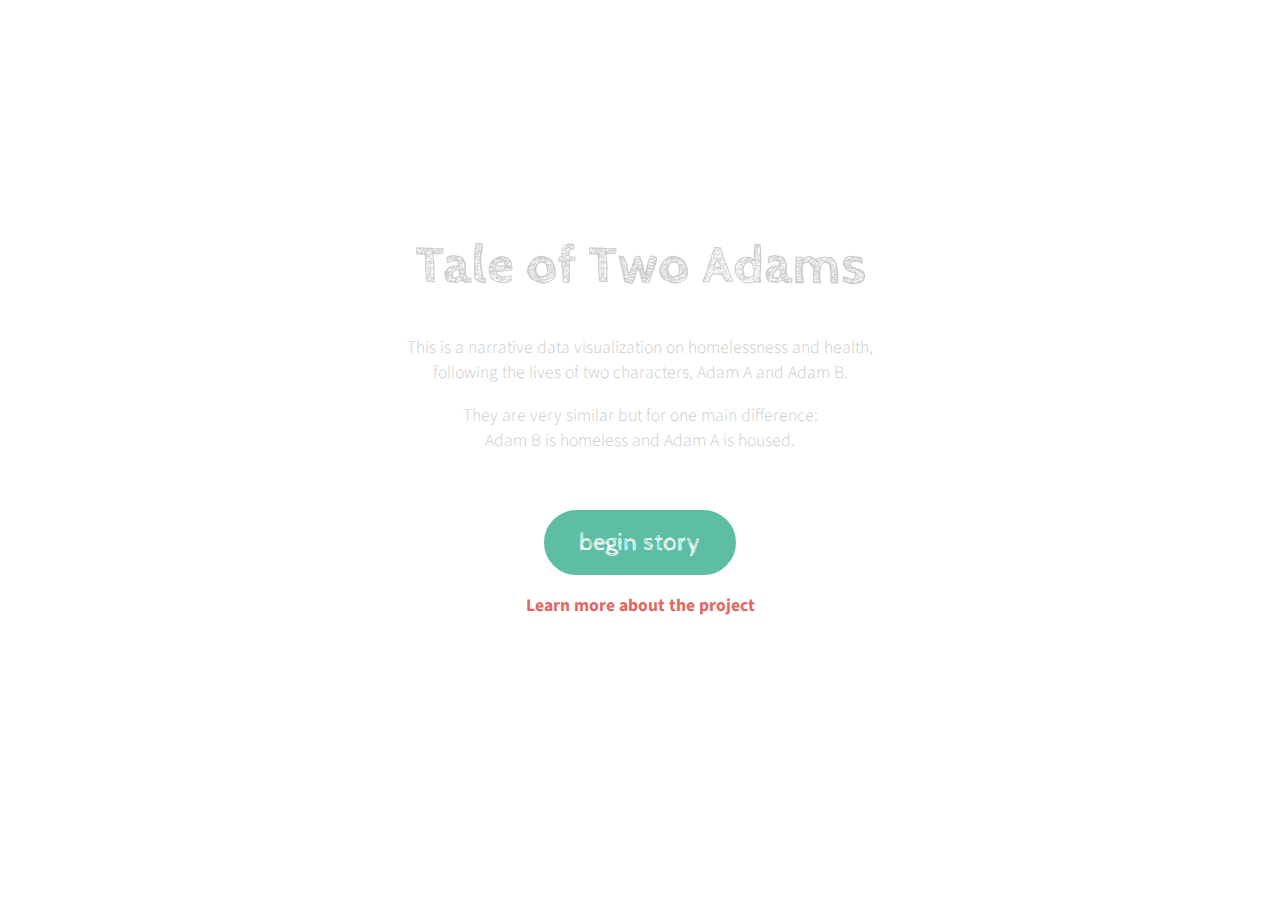
==== prev-index.html @ b91653f2 "initialize" ====
<!DOCTYPE html>
<html>
<head>
	<link rel="stylesheet" type="text/css" href="css/style.css">
	<link href="https://fonts.googleapis.com/css?family=Source+Sans+Pro:300, 700" rel="stylesheet">
	<link href="https://fonts.googleapis.com/css?family=Cabin+Sketch" rel="stylesheet">
	<title>Tale of Two Adams</title>
	
</head>
<body>
	<div class="header-outer">
		<div class="header-content">
			
			<div class="v_space"></div>

			<h1 id="header_pt1">Tale of Two Adams</h1>
			
			<div id="intro-wrapper">
				<div id="intro">
					<p></p>
					<p>This is a narrative data visualization on homelessness and health, <br>following the lives of two characters, Adam A and Adam B. </p>
					<p>They are very similar but for one main difference: <br>Adam B is homeless and Adam A is housed.</p>
				</div>
			</div>
			
			<button class="button">begin story</button>
			<p></p>
			<a href="">Learn more about the project</a>
			
		</div>
	</div>
	
</body>
</html>
---- css/style.css ----
/*body{
	background: url(../img/splash.jpg) no-repeat center center fixed; 
	-webkit-background-size: cover;
	-moz-background-size: cover;
	-o-background-size: cover;
	background-size: cover;
}*/

.header-content{
	padding-top: 100px;
	text-align: center;
	display: table-cell;
    height: 100%;
    vertical-align: middle;
}

#header-logo{
	width:30%;
	height:auto;
}

.header-outer{
	height: 100%;
    width: 100%;
    display: table;
}

#header_pt1{
	font-family: 'Cabin Sketch', cursive;
	font-size:55px;
	color: #ccc;	
	
}

.v_space{
	margin: 10%;
}

p{
	font-family: 'Source Sans Pro', sans-serif;
	font-weight: 300;
	font-size: 110%;
}

a{
	font-family: 'Source Sans Pro', sans-serif;
	text-decoration: none;
	color:#e16964;
	font-weight: 700;
	font-size: 110%;
}

#intro-wrapper{
	width:100%;
}

#intro{
	margin: 0 auto;
	width:90%;
	color:#ccc;
}

.jumbotron{
	background-color: #999;
}

.button {
	margin-top: 40px;
    background-color: #5ebea4; /* Green */
    border: 3px solid #5ebea4;
    border-radius: 40px;
    color: #fff;
    cursor: pointer;
    padding: 15px 32px;
    text-align: center;
    text-decoration: none;
    display: inline-block;
    font-size: 25px;
    font-family: 'Cabin Sketch', cursive;
}
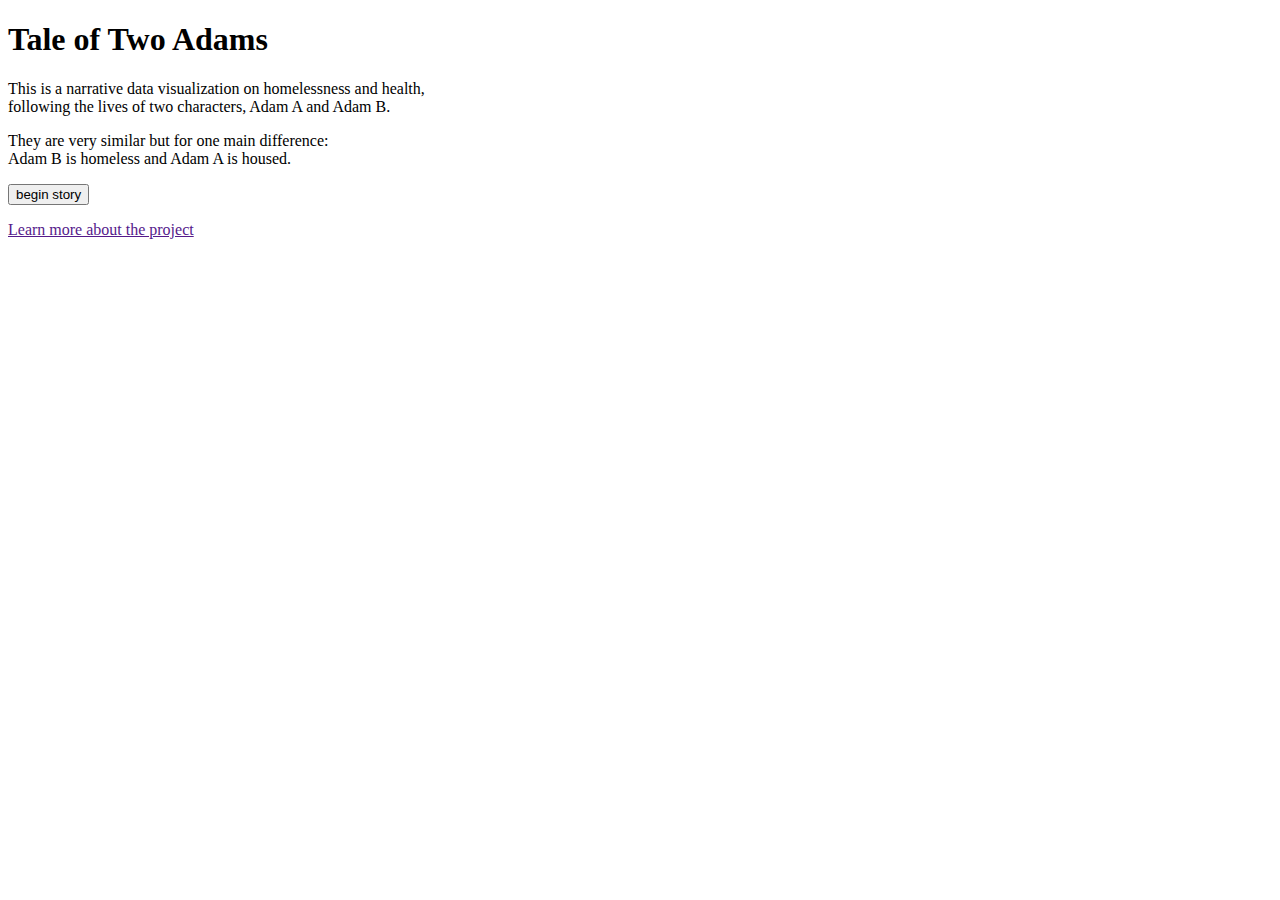
==== commit 9086ff4b: "updating site to use single page layout based on jekyll output" ====
--- a/prev-index.html
+++ b/prev-index.html
@@ -7,7 +7,7 @@
 	<title>Tale of Two Adams</title>
 	
 </head>
-<body>
+<body id="home">
 	<div class="header-outer">
 		<div class="header-content">
 			
